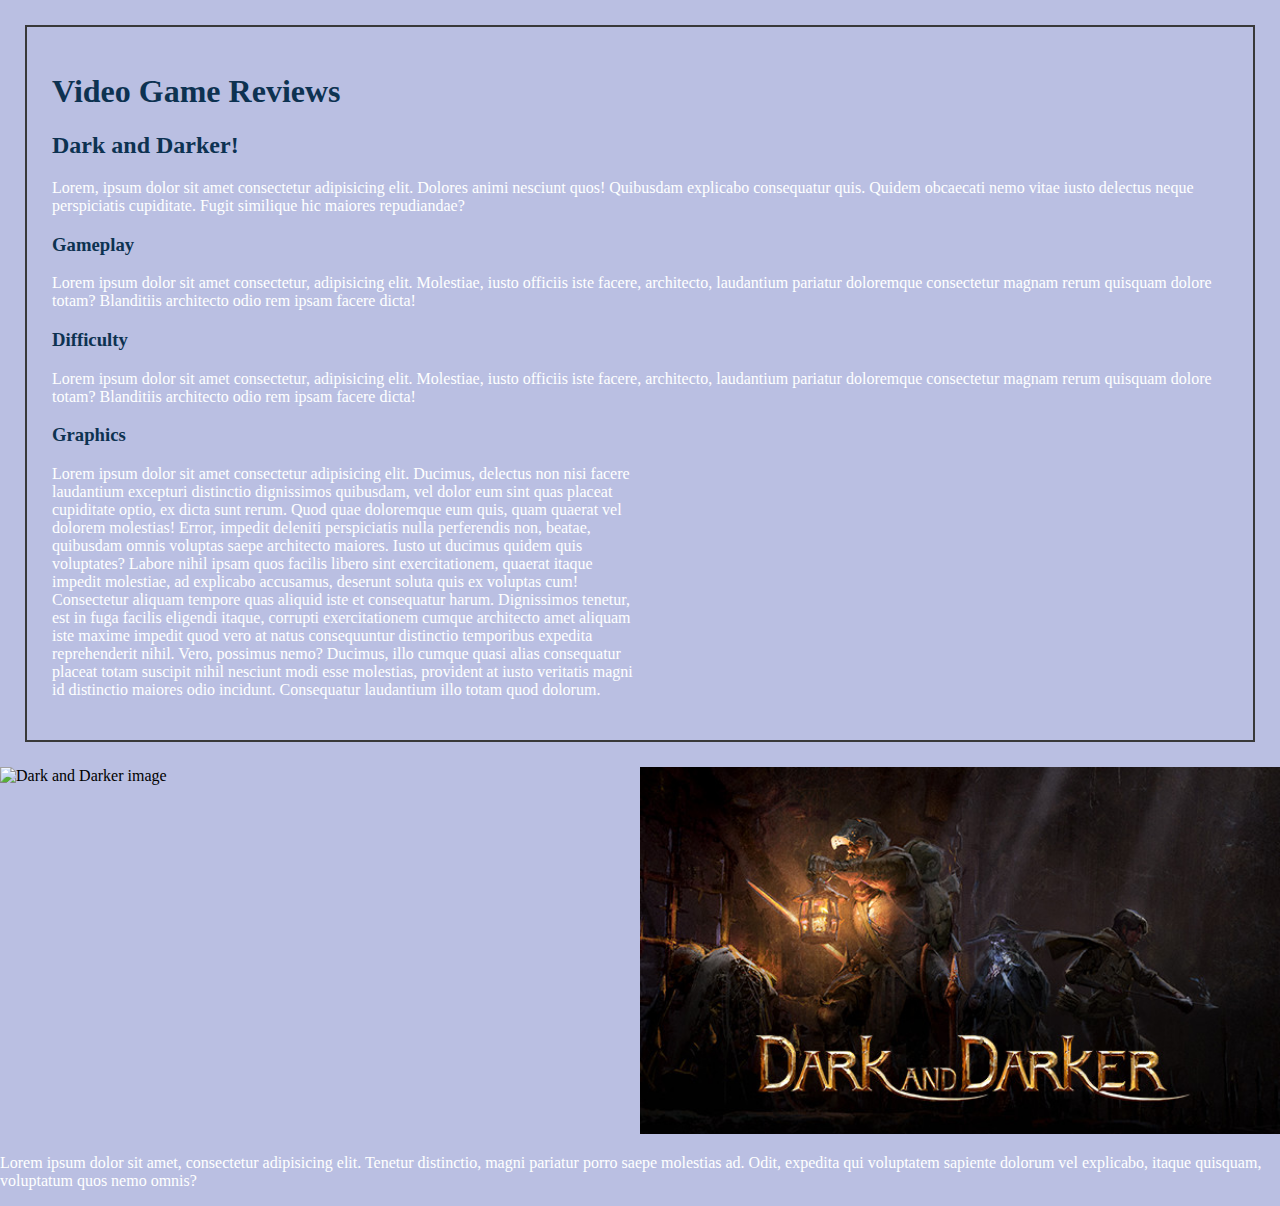
==== index.html @ 0891c15f "First Commit" ====
<!DOCTYPE html>
<html lang="en">
<head>
    <meta charset="UTF-8">
    <meta http-equiv="X-UA-Compatible" content="IE=edge">
    <meta name="viewport" content="width=device-width, initial-scale=1.0">
    <title>VGR</title>
    <style>
        p{
            color:white;
        }

        .headings{
            color: #0d3251;
        }
    </style>
  
</head>
<body style="background-color: #babfe2;margin:0px;">
    
    <div style="margin:25px;border:#393939 solid 2px;padding:25px;">
    <!-- Hi I am comment -->
    <h1 class="headings">Video Game Reviews</h1>
    <!-- Elden Ring review starts -->
    <h2 class="headings">Dark and Darker!</h2>
    <p>Lorem, ipsum dolor sit amet consectetur adipisicing elit. Dolores animi nesciunt quos! Quibusdam explicabo consequatur quis. Quidem obcaecati nemo vitae iusto delectus neque perspiciatis cupiditate. Fugit similique hic maiores repudiandae?</p>
    
    <h3 class="headings">Gameplay</h3>
    <p>Lorem ipsum dolor sit amet consectetur, adipisicing elit. Molestiae, iusto officiis iste facere, architecto, laudantium pariatur doloremque consectetur magnam rerum quisquam dolore totam? Blanditiis architecto odio rem ipsam facere dicta!</p>
    <h3 class="headings">Difficulty</h3>
    <p>Lorem ipsum dolor sit amet consectetur, adipisicing elit. Molestiae, iusto officiis iste facere, architecto, laudantium pariatur doloremque consectetur magnam rerum quisquam dolore totam? Blanditiis architecto odio rem ipsam facere dicta!</p>
    <h3 class="headings">Graphics</h3>
    <p style="width: 50%;">
        Lorem ipsum dolor sit amet consectetur adipisicing elit. Ducimus, delectus non nisi facere laudantium excepturi distinctio dignissimos quibusdam, vel dolor eum sint quas placeat cupiditate optio, ex dicta sunt rerum.
        Quod quae doloremque eum quis, quam quaerat vel dolorem molestias! Error, impedit deleniti perspiciatis nulla perferendis non, beatae, quibusdam omnis voluptas saepe architecto maiores. Iusto ut ducimus quidem quis voluptates?
        Labore nihil ipsam quos facilis libero sint exercitationem, quaerat itaque impedit molestiae, ad explicabo accusamus, deserunt soluta quis ex voluptas cum! Consectetur aliquam tempore quas aliquid iste et consequatur harum.
        Dignissimos tenetur, est in fuga facilis eligendi itaque, corrupti exercitationem cumque architecto amet aliquam iste maxime impedit quod vero at natus consequuntur distinctio temporibus expedita reprehenderit nihil. Vero, possimus nemo?
        Ducimus, illo cumque quasi alias consequatur placeat totam suscipit nihil nesciunt modi esse molestias, provident at iusto veritatis magni id distinctio maiores odio incidunt. Consequatur laudantium illo totam quod dolorum.
    </p>
    <!-- Review ends -->
    </div>
    <div style="display:flex;">
        <div style="width:50%;"> 
            <img 
            src="https://cdn.cloudflare.steamstatic.com/steam/apps/2016590/capsule_616x353.jpg?t=1675686408" 
            alt="Dark and Darker image"
            style="width:100%;">
        </div>
        
        <div style="width:50%;">
            <img 
            src="assets/images/DarkandDarkerimage.jpg" 
            alt="Dark and Darker image"
            style="width:100%;">
        </div>
    </div>
    
    
    
    
    
    <!--     
        <p>This is my first paragraph!</p>
        
        <h1>Heading Level 1</h1>
        <h2>Heading Level 2</h2>
        <h3>Heading Level 3</h3>
        <h4>Heading Level 4</h4>
        <h5>Heading Level 5</h5>
        <h6>Heading Level 6</h6> -->
        
        <p>Lorem ipsum dolor sit amet, consectetur adipisicing elit. Tenetur distinctio, magni pariatur porro saepe molestias ad. Odit, expedita qui voluptatem sapiente dolorum vel explicabo, itaque quisquam, voluptatum quos nemo omnis?</p>
        
    </body>
    </html>
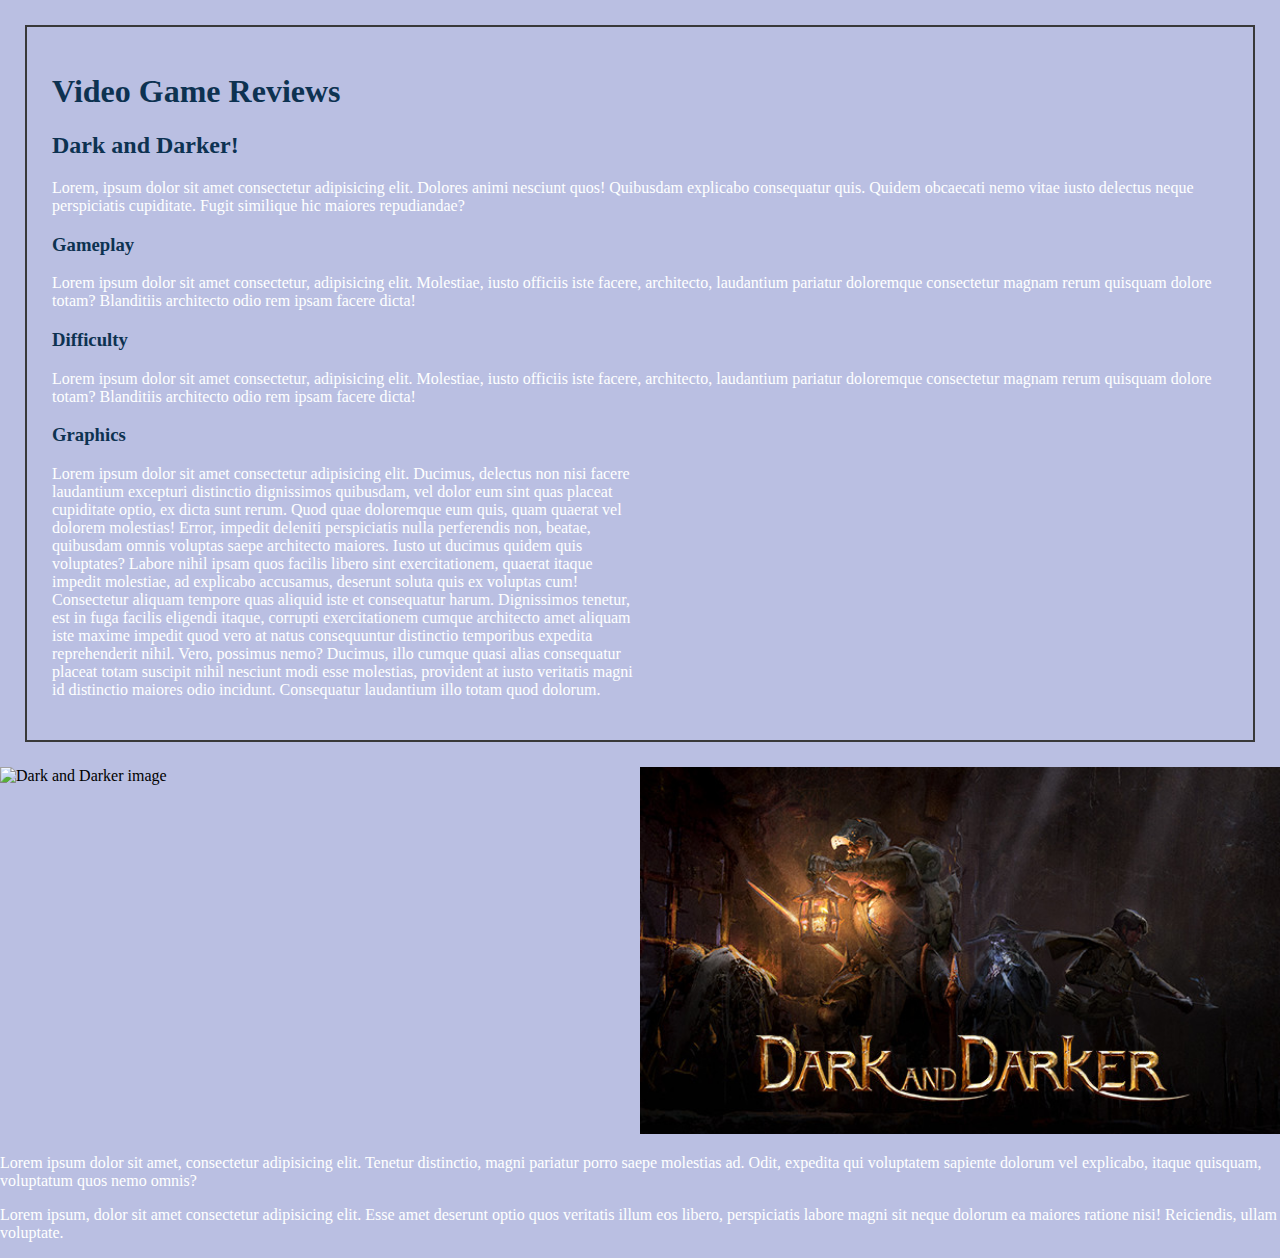
==== commit 842e85a9: "P>" ====
--- a/index.html
+++ b/index.html
@@ -70,7 +70,7 @@
         <h6>Heading Level 6</h6> -->
         
         <p>Lorem ipsum dolor sit amet, consectetur adipisicing elit. Tenetur distinctio, magni pariatur porro saepe molestias ad. Odit, expedita qui voluptatem sapiente dolorum vel explicabo, itaque quisquam, voluptatum quos nemo omnis?</p>
-        
+        <p>Lorem ipsum, dolor sit amet consectetur adipisicing elit. Esse amet deserunt optio quos veritatis illum eos libero, perspiciatis labore magni sit neque dolorum ea maiores ratione nisi! Reiciendis, ullam voluptate.</p>
     </body>
     </html>
     